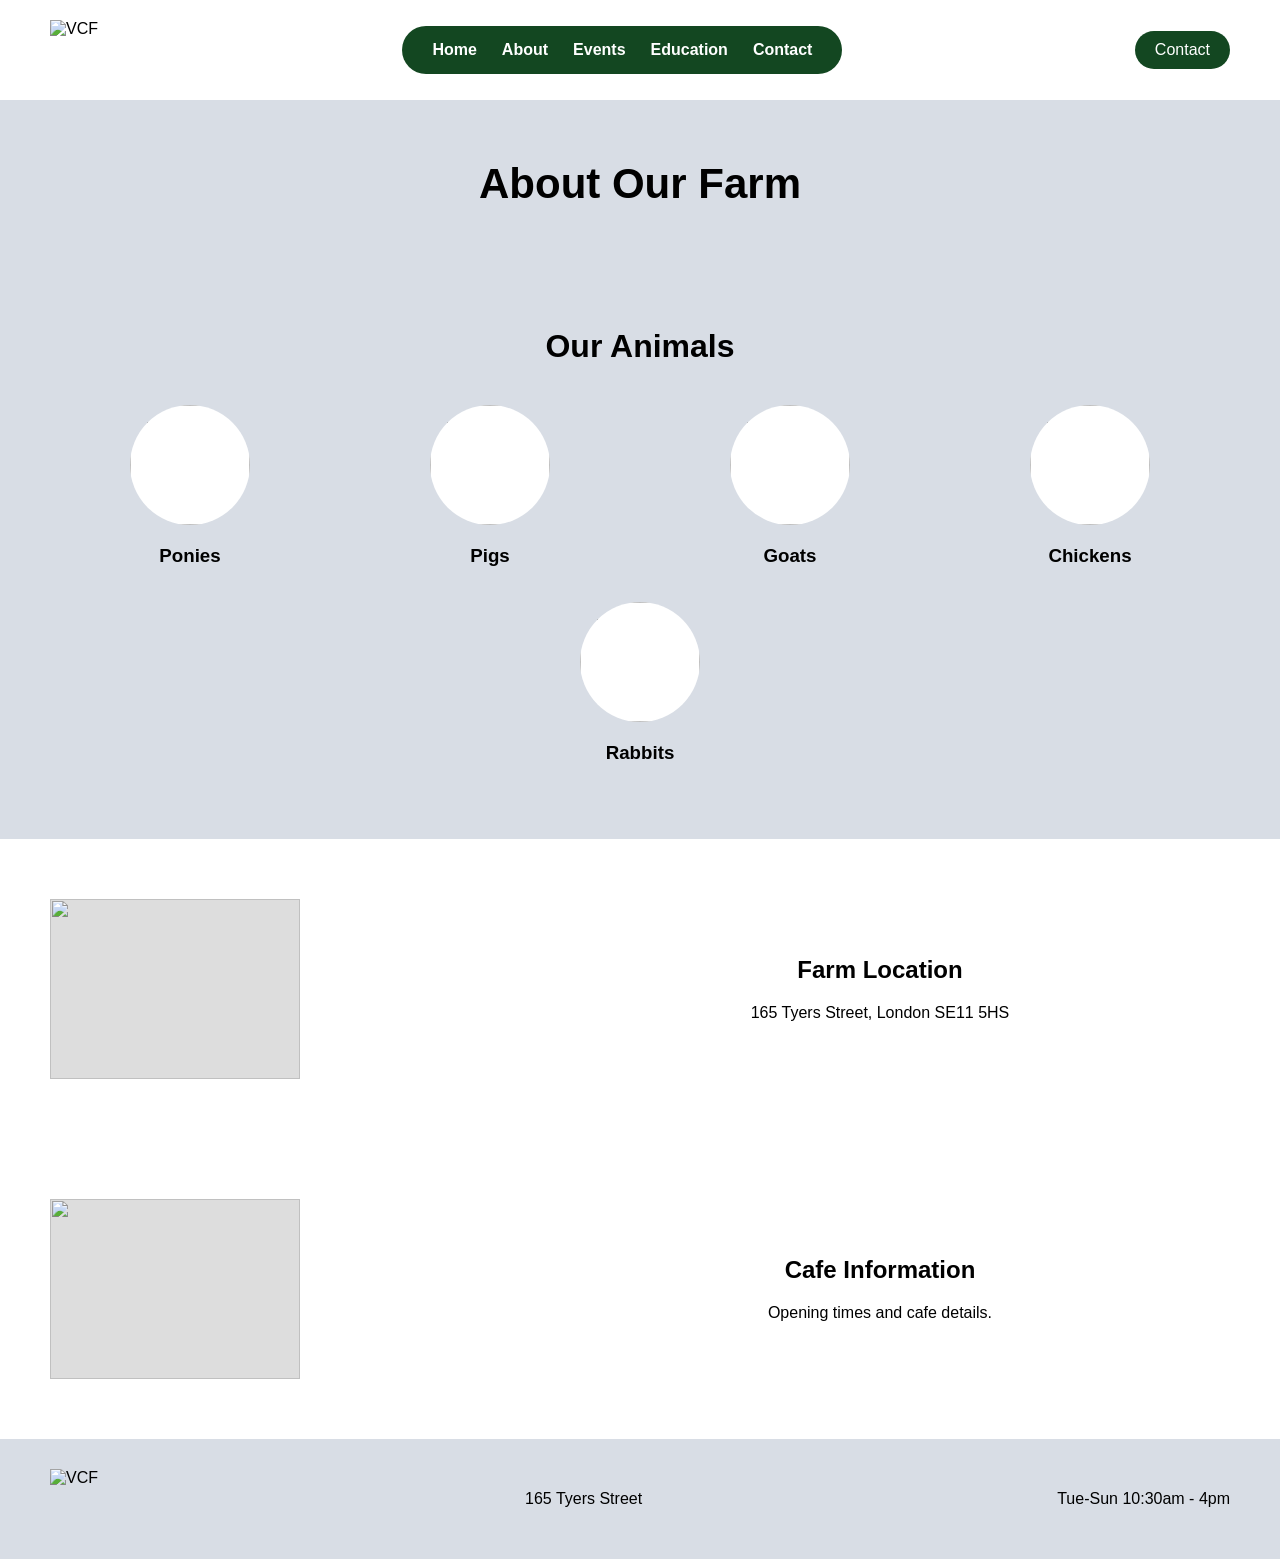
==== about.html @ eb9410df "Add files via upload" ====
<!DOCTYPE html>
<html lang="en">
<head>
    <meta charset="UTF-8">
    <meta name="viewport" content="width=device-width, initial-scale=1.0">
    <title>About</title>
    <link rel="stylesheet" href="style.css">
</head>
<body>

<header>
    <img class="logo-image" src="images/logo.svg" alt="VCF">

    <nav>
        <ul>
            <li><a href="index.html">Home</a></li>
            <li><a href="about.html">About</a></li>
            <li><a href="events.html">Events</a></li>
            <li><a href="education.html">Education</a></li>
            <li><a href="contact.html">Contact</a></li>
        </ul>
    </nav>

    <a href="contact.html" class="button">Contact</a>
</header>

<h1 class="page-title">About Our Farm</h1>

<section class="section-grey">
    <h2 class="section-title">Our Animals</h2>

    <div class="cards">

        <div class="card">
            <img class="card-image" src="images/ponies.jpg">
            <h3>Ponies</h3>
        </div>

        <div class="card">
            <img class="card-image" src="images/pigs.jpg">
            <h3>Pigs</h3>
        </div>

        <div class="card">
            <img class="card-image" src="images/goats.jpg">
            <h3>Goats</h3>
        </div>

        <div class="card">
            <img class="card-image" src="images/chickens.jpg">
            <h3>Chickens</h3>
        </div>

        <div class="card">
            <img class="card-image" src="images/rabbits.jpg">
            <h3>Rabbits</h3>
        </div>

    </div>
</section>

<section class="content-section">
    <img class="content-image" src="images/map.png">

    <div class="content-text">
        <h2>Farm Location</h2>
        <p>165 Tyers Street, London SE11 5HS</p>
    </div>
</section>

<section class="content-section">
    <img class="content-image" src="images/cafe.jpg">

    <div class="content-text">
        <h2>Cafe Information</h2>
        <p>Opening times and cafe details.</p>
    </div>
</section>

<footer>
    <img class="logo-image" src="images/logo.svg" alt="VCF">
    <div><p>165 Tyers Street</p></div>
    <div><p>Tue-Sun 10:30am - 4pm</p></div>
</footer>

</body>
</html>
---- style.css ----
* {
    margin: 0;
    padding: 0;
    box-sizing: border-box;
    font-family: Arial, sans-serif;
}

body {
    background-color: white;
    color: #000;
}

header {
    display: flex;
    justify-content: space-between;
    align-items: center;
    padding: 20px 50px;
    background-color: white;
}

.logo-image {
    height: 60px;
    width: 60px;
}

.logo {
    font-size: 22px;
    font-weight: bold;
    color: #134721;
}

nav ul {
    list-style: none;
    display: flex;
    gap: 25px;
    align-items: center;
}

nav {
    background-color: #134721;
    padding: 15px 30px;
    border-radius: 30px;
}

nav ul li {
    display: inline-block;
}

nav ul li a {
    text-decoration: none;
    color: white;
    font-weight: bold;
}

nav ul li a:hover {
    color: #820F77;
}

.button {
    background-color: #134721;
    color: white;
    padding: 10px 20px;
    border-radius: 20px;
    text-decoration: none;
}

.hero {
    display: flex;
    justify-content: space-between;
    align-items: center;
    padding: 80px 50px;
}

.hero-text {
    width: 40%;
}

.hero-text h1 {
    font-size: 48px;
    margin-bottom: 20px;
}

.hero-text p {
    font-size: 18px;
}

.hero-image {
    width: 400px;
    height: 300px;
    background-color: #ddd;
    display: flex;
    align-items: center;
    justify-content: center;
}

.section-grey {
    background-color: #d8dde5;
    padding: 60px 50px;
}

.section-title {
    text-align: center;
    margin-bottom: 40px;
    font-size: 32px;
}

.cards {
    display: flex;
    justify-content: space-around;
    flex-wrap: wrap;
    gap: 20px;
}

.card {
    text-align: center;
    width: 250px;
}

.card-image {
    width: 120px;
    height: 120px;
    background-color: white;
    border-radius: 50%;
    margin: 0 auto 20px;
}

.card h3 {
    margin-bottom: 15px;
}

.card p {
    margin-bottom: 20px;
}

.info-section {
    display: flex;
    justify-content: space-between;
    align-items: center;
    padding: 80px 50px;
}

.info-image {
    width: 300px;
    height: 200px;
    background-color: #ddd;
}

.info-text {
    width: 50%;
}

footer {
    background-color: #d8dde5;
    padding: 30px 50px;
    display: flex;
    justify-content: space-between;
    align-items: center;
}

.socials {
    display: flex;
    gap: 15px;
}

.socials a {
    text-decoration: none;
    color: #134721;
    font-weight: bold;
}

.page-title {
    text-align: center;
    padding: 60px 0;
    font-size: 42px;
    background-color: #D8DDE5;
}

.content-section {
    display: flex;
    justify-content: space-between;
    align-items: center;
    padding: 60px 50px;
}

.content-text {
    width: 80%;
    max-width: 700px;

    display: flex;
    flex-direction: column;
    align-items: center;
    gap: 20px;
}

.content-image {
    width: 250px;
    height: 180px;
    background-color: #ddd;
}

form {
    width: 50%;
    margin: auto;
    padding-bottom: 80px;
}

form input,
form textarea {
    width: 100%;
    padding: 12px;
    margin-bottom: 20px;
    border: 1px solid #ccc;
}

form button {
    background-color: #134721;
    color: white;
    padding: 12px 25px;
    border: none;
    border-radius: 20px;
    cursor: pointer;
}

form button:hover {
    background-color: #820F77;
}
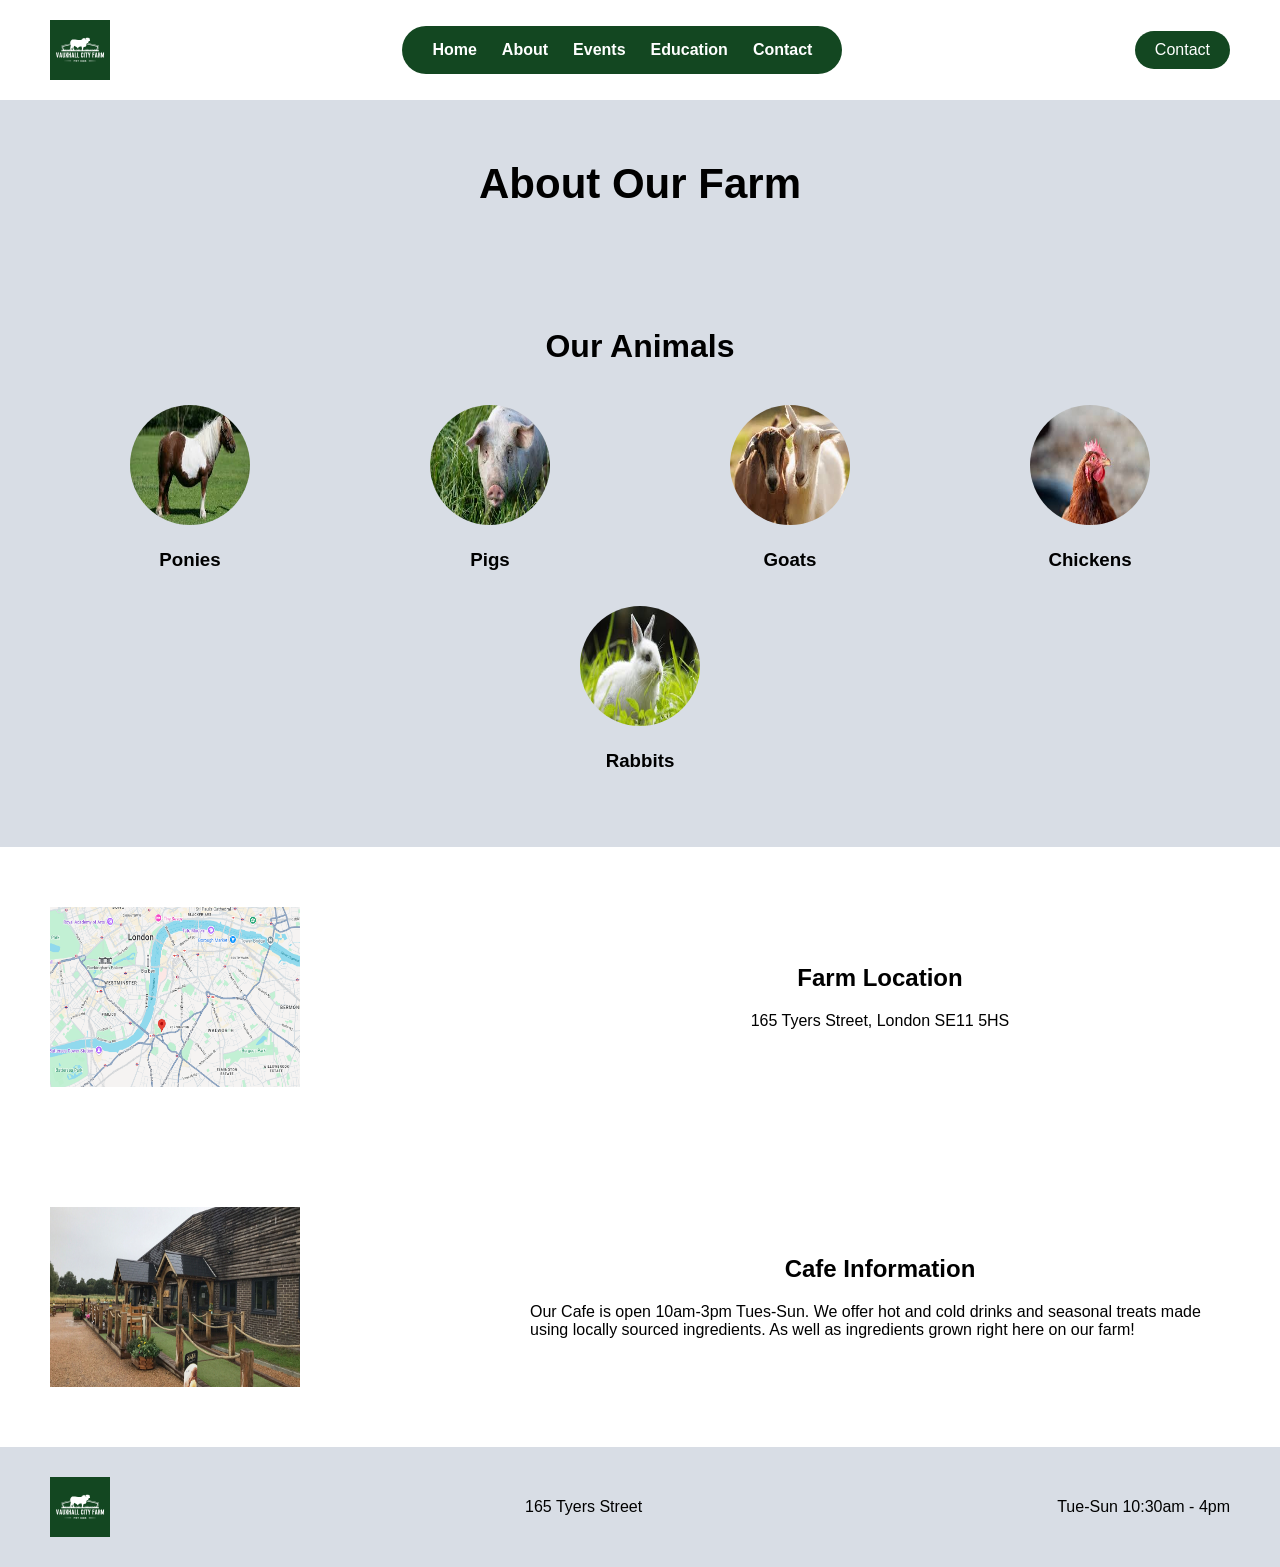
==== commit c9836127: "Update about.html" ====
--- a/about.html
+++ b/about.html
@@ -73,7 +73,7 @@
 
     <div class="content-text">
         <h2>Cafe Information</h2>
-        <p>Opening times and cafe details.</p>
+        <p>Our Cafe is open 10am-3pm Tues-Sun. We offer hot and cold drinks and seasonal treats made using locally sourced ingredients. As well as ingredients grown right here on our farm!</p>
     </div>
 </section>
 
@@ -84,4 +84,4 @@
 </footer>
 
 </body>
-</html>+</html>
--- a/style.css
+++ b/style.css
@@ -223,4 +223,91 @@
 
 form button:hover {
     background-color: #820F77;
-}+}
+
+@media screen and (max-width: 768px) {
+
+    header {
+        flex-direction: column;
+        gap: 20px;
+        padding: 20px;
+    }
+
+    nav {
+        width: 100%;
+    }
+
+    nav ul {
+        flex-direction: column;
+        gap: 15px;
+        text-align: center;
+    }
+
+    .hero {
+        flex-direction: column;
+        text-align: center;
+        padding: 40px 20px;
+        gap: 30px;
+    }
+
+    .hero-text {
+        width: 100%;
+    }
+
+  .hero-text h1 {
+        font-size: 36px;
+    }
+
+    .hero-image {
+        width: 100%;
+        max-width: 350px;
+        height: 250px;
+    }
+
+    .cards {
+        flex-direction: column;
+        align-items: center;
+    }
+
+    .card {
+        width: 90%;
+    }
+    
+    .info-section {
+        flex-direction: column;
+        text-align: center;
+        gap: 30px;
+        padding: 40px 20px;
+    }
+
+    .info-text {
+        width: 100%;
+    }
+
+    .content-section {
+        padding: 40px 20px;
+    }
+
+    .content-text {
+        width: 100%;
+    }
+
+    .content-image {
+        width: 100%;
+        max-width: 300px;
+    }
+
+    form {
+        width: 90%;
+    }
+ footer {
+        flex-direction: column;
+        gap: 20px;
+        text-align: center;
+        padding: 30px 20px;
+    }
+
+    .socials {
+        justify-content: center;
+    }
+}
